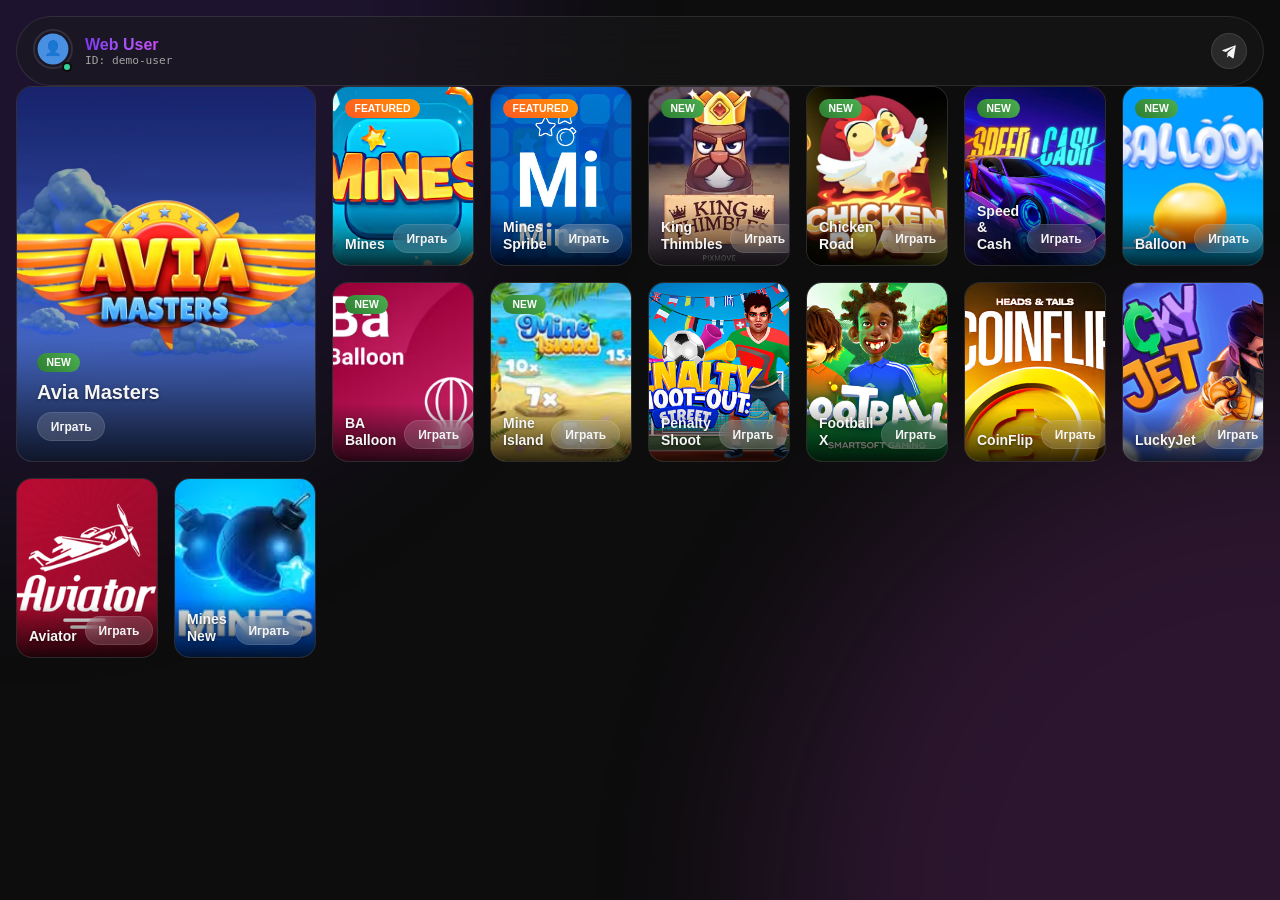
==== index.html @ 5b37f3e5 "First upload from local repository first comm from local" ====
<!DOCTYPE html>
<html lang="ru">
<head>
    <meta charset="UTF-8">
    <meta name="viewport" content="width=device-width, initial-scale=1.0, maximum-scale=1.0, user-scalable=no">
    <title>Fioza Studio</title>
    <link rel="stylesheet" href="style.css">
    <link rel="icon" href="favicon.ico" type="image/x-icon">
    <script src="https://telegram.org/js/telegram-web-app.js"></script>
</head>
<body>

    <!-- ПЕРСОНАЛИЗИРОВАННЫЙ ЭКРАН ЗАГРУЗКИ -->
    <div id="loader-screen">
        <div class="loader-content">
            <img id="loader-avatar" src="data:image/svg+xml,%3Csvg xmlns='http://www.w3.org/2000/svg' width='96' height='96' viewBox='0 0 96 96'%3E%3Ccircle cx='48' cy='48' r='44' fill='%232d3748'/%3E%3Ctext x='48' y='56' font-family='Arial' font-size='36' fill='white' text-anchor='middle'%3E👤%3C/text%3E%3C/svg%3E" alt="Avatar" class="loader-avatar">
            <div class="loader-spinner"></div>
            <p class="loader-greeting">Добро пожаловать,</p>
            <h2 id="loader-user-name" class="loader-user-name">Гость</h2>
        </div>
        
        <a href="https://t.me/luckyTajBot" target="_blank" class="loader-footer-link">
            <svg xmlns="http://www.w3.org/2000/svg" viewBox="0 0 24 24" fill="currentColor" width="20" height="20">
                <path d="M9.78 18.65l.28-4.23l7.68-6.92c.34-.31-.07-.46-.52-.19L7.74 13.3L3.64 12c-.88-.25-.89-.86.2-1.3l15.97-6.16c.73-.33 1.43.18 1.15.91L18.22 21.2c-.24.62-.85.79-1.4.49l-4.78-3.51l-2.21 2.15c-.22.21-.4.33-.66.33z"></path>
            </svg>
            <span>@luckyTajBot</span>
        </a>
    </div>

    <!-- Интерактивный курсор -->
    <div class="cursor-dot"></div>
    <div class="cursor-outline"></div>

    <!-- Анимированный фон -->
    <div class="background-gradient"></div>
    
    <div id="app-content" class="hidden">
        <!-- Шапка приложения -->
        <header class="app-header">
            <div class="user-info">
                <div class="avatar-wrapper">
                    <img id="userAvatar" src="data:image/svg+xml,%3Csvg xmlns='http://www.w3.org/2000/svg' width='70' height='70' viewBox='0 0 70 70'%3E%3Ccircle cx='35' cy='35' r='30' fill='%234A90E2'/%3E%3Ctext x='35' y='42' font-family='Arial' font-size='28' fill='white' text-anchor='middle'%3E👤%3C/text%3E%3C/svg%3E" alt="Avatar" class="user-avatar">
                    <div class="status-indicator"></div>
                </div>
                <div class="user-details">
                    <h1 id="userName" class="user-name">Пользователь</h1>
                    <p id="userId" class="user-id">ID: загрузка...</p>
                </div>
            </div>
            <div class="header-controls">
                <!-- ИЗМЕНЕНО: Кнопка заменена на ссылку с иконкой Telegram -->
                <a id="shareBotBtn" href="https://t.me/luckyTajBot" target="_blank" class="action-btn" title="Наш Telegram">
                    <svg xmlns="http://www.w3.org/2000/svg" viewBox="0 0 24 24" fill="currentColor" width="18" height="18">
                        <path d="M9.78 18.65l.28-4.23l7.68-6.92c.34-.31-.07-.46-.52-.19L7.74 13.3L3.64 12c-.88-.25-.89-.86.2-1.3l15.97-6.16c.73-.33 1.43.18 1.15.91L18.22 21.2c-.24.62-.85.79-1.4.49l-4.78-3.51l-2.21 2.15c-.22.21-.4.33-.66.33z"></path>
                    </svg>
                </a>
            </div>
        </header>

        <!-- Основной контент с компактной Bento-сеткой -->
        <main class="main-content">
            <div class="bento-grid">
                <!-- Главная игра -->
                <div class="game-card featured">
                    <img src="avia.png" alt="Avia Masters" class="game-image">
                    <div class="card-content">
                        <div class="game-info">
                            <div class="game-badge new">NEW</div>
                            <h3 class="game-title">Avia Masters</h3>
                        </div>
                        <button class="game-button" onclick="openGame('avia')">Играть</button>
                    </div>
                    <div class="card-glow"></div>
                </div>

                <!-- Стандартные карточки (Все игры) -->
                <div class="game-card">
                    <img src="1.png" alt="Mines" class="game-image">
                    <div class="game-badge hot">FEATURED</div>
                    <div class="card-content">
                        <h3 class="game-title">Mines</h3>
                        <button class="game-button" onclick="openGame('mines')">Играть</button>
                    </div>
                    <div class="card-glow"></div>
                </div>
                <div class="game-card">
                    <img src="mimines.jpg" alt="Mines Spribe" class="game-image">
                    <div class="game-badge hot">FEATURED</div>
                    <div class="card-content">
                        <h3 class="game-title">Mines Spribe</h3>
                        <button class="game-button" onclick="openGame('spribe')">Играть</button>
                    </div>
                    <div class="card-glow"></div>
                </div>
                <div class="game-card">
                    <img src="king.png" alt="Chicken Road" class="game-image">
                    <div class="game-badge new">New</div>
                    <div class="card-content">
                        <h3 class="game-title">King Thimbles</h3>
                        <button class="game-button" onclick="openGame('king')">Играть</button>
                    </div>
                    <div class="card-glow"></div>
                </div>
                <div class="game-card">
                    <img src="road.png" alt="Chicken Road" class="game-image">
                    <div class="game-badge new">New</div>
                    <div class="card-content">
                        <h3 class="game-title">Chicken Road</h3>
                        <button class="game-button" onclick="openGame('chiroa')">Играть</button>
                    </div>
                    <div class="card-glow"></div>
                </div>
                <div class="game-card">
                    <img src="speedn.jpg" alt="Speed & Cash" class="game-image">
                    <div class="game-badge new">New</div>
                    <div class="card-content">
                        <h3 class="game-title">Speed & Cash</h3>
                        <button class="game-button" onclick="openGame('speedn')">Играть</button>
                    </div>
                    <div class="card-glow"></div>
                </div>
                <div class="game-card">
                    <img src="ball.jpg" alt="Balloon" class="game-image">
                    <div class="game-badge new">New</div>
                    <div class="card-content">
                        <h3 class="game-title">Balloon</h3>
                        <button class="game-button" onclick="openGame('ball')">Играть</button>
                    </div>
                    <div class="card-glow"></div>
                </div>
                <div class="game-card">
                    <img src="balloon.avif" alt="BA BALLOON" class="game-image">
                    <div class="game-badge new">New</div>
                    <div class="card-content">
                        <h3 class="game-title">BA Balloon</h3>
                        <button class="game-button" onclick="openGame('ba')">Играть</button>
                    </div>
                    <div class="card-glow"></div>
                </div>
                <div class="game-card">
                    <img src="mineisland.avif" alt="Mine Island" class="game-image">
                    <div class="game-badge new">New</div>
                    <div class="card-content">
                        <h3 class="game-title">Mine Island</h3>
                        <button class="game-button" onclick="openGame('mineisland')">Играть</button>
                    </div>
                    <div class="card-glow"></div>
                </div>
                 <div class="game-card">
                    <img src="penafon.png" alt="Penalty Shoot" class="game-image">
                    <div class="card-content">
                        <h3 class="game-title">Penalty Shoot</h3>
                        <button class="game-button" onclick="openGame('penalty')">Играть</button>
                    </div>
                    <div class="card-glow"></div>
                </div>
                <div class="game-card">
                    <img src="footxiconca.png" alt="Football X" class="game-image">
                    <div class="card-content">
                        <h3 class="game-title">Football X</h3>
                        <button class="game-button" onclick="openGame('footballX')">Играть</button>
                    </div>
                    <div class="card-glow"></div>
                </div>
                <div class="game-card">
                    <img src="11.png" alt="CoinFlip" class="game-image">
                    <div class="card-content">
                        <h3 class="game-title">CoinFlip</h3>
                        <button class="game-button" onclick="openGame('coin')">Играть</button>
                    </div>
                    <div class="card-glow"></div>
                </div>
                <div class="game-card">
                    <img src="5.png" alt="LuckyJet" class="game-image">
                    <div class="card-content">
                        <h3 class="game-title">LuckyJet</h3>
                        <button class="game-button" onclick="openGame('lucky')">Играть</button>
                    </div>
                    <div class="card-glow"></div>
                </div>
                <div class="game-card">
                    <img src="6.png" alt="Aviator" class="game-image">
                    <div class="card-content">
                        <h3 class="game-title">Aviator</h3>
                        <button class="game-button" onclick="openGame('aviator')">Играть</button>
                    </div>
                    <div class="card-glow"></div>
                </div>
                <div class="game-card">
                    <img src="minesnew.jpg" alt="Mines New" class="game-image">
                    <div class="card-content">
                        <h3 class="game-title">Mines New</h3>
                        <button class="game-button" onclick="openGame('minesnew')">Играть</button>
                    </div>
                    <div class="card-glow"></div>
                </div>
            </div>
        </main>
    </div>

    <!-- Оверлей для анимации запуска игры -->
    <div id="launch-overlay">
        <div class="loader"></div>
        <p class="launch-text">ЗАПУСК ИГРЫ...</p>
    </div>

    <!-- UI Звуки -->
    <audio id="hover-sound" src="https://www.zapsplat.com/wp-content/uploads/2015/sound-design/ui_loading_screen_generic_progress_tick_003_84224.mp3" preload="auto"></audio>
    <audio id="click-sound" src="https://www.zapsplat.com/wp-content/uploads/2015/sound-design/multimedia_button_click_023.mp3" preload="auto"></audio>

    <script src="script.js"></script>
</body>
</html>
---- style.css ----
/* ========== СБРОС И ГЛОБАЛЬНЫЕ СТИЛИ ========== */
@font-face {
    font-family: 'Intro';
    src: url('intro.otf') format('opentype');
}

:root {
    --bg-primary: #0D0D0D;
    --surface-primary: rgba(26, 26, 26, 0.5);
    --border-primary: rgba(255, 255, 255, 0.1);
    --text-primary: #F5F5F5;
    --text-secondary: #A3A3A3;
    --accent-glow: #7C3AED;
    --accent-gradient: linear-gradient(90deg, #7C3AED, #A855F7, #D946EF);
    --aurora-1: #7C3AED;
    --aurora-2: #D946EF;
    --mouse-x: 50%;
    --mouse-y: 50%;
}

* {
    margin: 0;
    padding: 0;
    box-sizing: border-box;
    cursor: none; 
}

body {
    font-family: 'Intro', -apple-system, BlinkMacSystemFont, 'Segoe UI', Roboto, sans-serif;
    background-color: var(--bg-primary);
    color: var(--text-primary);
    min-height: 100vh;
    overflow-x: hidden;
    position: relative;
    -webkit-font-smoothing: antialiased;
    -moz-osx-font-smoothing: grayscale;
    -webkit-tap-highlight-color: transparent;
}

/* ========== ЭКРАН ЗАГРУЗКИ ========== */
#loader-screen {
    position: fixed;
    inset: 0;
    background-color: var(--bg-primary);
    z-index: 10000;
    display: flex;
    align-items: center;
    justify-content: center;
    transition: opacity 0.5s ease-out;
}
.loader-content {
    display: flex;
    flex-direction: column;
    align-items: center;
    gap: 0.75rem;
    animation: fadeInLoader 0.5s ease-out;
    padding: 0 1rem;
}
@keyframes fadeInLoader {
    from { opacity: 0; transform: scale(0.9); }
    to { opacity: 1; transform: scale(1); }
}
.loader-avatar {
    width: 96px;
    height: 96px;
    border-radius: 50%;
    object-fit: cover;
    border: 3px solid var(--border-primary);
    box-shadow: 0 0 30px rgba(124, 58, 237, 0.3);
    margin-bottom: 0.75rem;
}
.loader-greeting {
    font-size: 1rem;
    color: var(--text-secondary);
    font-weight: 400;
}
.loader-user-name {
    font-size: 1.5rem;
    font-weight: 600;
    color: var(--text-primary);
    text-align: center;
    max-width: 85vw;
    line-height: 1.3;
    word-wrap: break-word;
}
.loader-spinner {
    width: 32px;
    height: 32px;
    border: 3px solid var(--border-primary);
    border-top-color: var(--accent-glow);
    border-radius: 50%;
    animation: spin 1s linear infinite;
    margin-bottom: 0.25rem;
}

@keyframes fadeInCentered {
    from { opacity: 0; }
    to   { opacity: 1; }
}

.loader-footer-link {
    position: absolute;
    bottom: 2.5rem;
    left: 50%;
    transform: translateX(-50%);
    
    display: inline-flex;
    align-items: center;
    gap: 0.6rem;
    padding: 0.6rem 1.2rem;
    
    background-color: #2997C2;
    border-radius: 99px;
    box-shadow: 0 4px 20px rgba(41, 151, 194, 0.25);
    
    color: white;
    text-decoration: none;
    font-family: 'Intro', sans-serif;
    font-size: 0.9rem;
    font-weight: 500;
    
    opacity: 0;
    animation: fadeInCentered 0.6s ease-out 0.3s forwards;
    
    transition: transform 0.2s ease;
}

.loader-footer-link:hover {
    transform: translateX(-50%) scale(1.05);
}

.loader-footer-link svg {
    width: 20px;
    height: 20px;
}

/* ========== ОСНОВНОЙ КОНТЕНТ (СКРЫТ ПО УМОЛЧАНИЮ) ========== */
#app-content.hidden {
    opacity: 0;
    visibility: hidden;
    transition: none;
}
#app-content {
    opacity: 1;
    visibility: visible;
    transition: opacity 0.5s ease-in 0.1s;
}

/* ========== ДИНАМИЧЕСКИЙ ФОН ========== */
.background-gradient {
    position: fixed;
    top: 0;
    left: 0;
    width: 100%;
    height: 100%;
    overflow: hidden;
    z-index: -2;
}
.background-gradient::before, .background-gradient::after {
    content: '';
    position: absolute;
    width: 80vmax;
    height: 80vmax;
    border-radius: 50%;
    opacity: 0.15;
    filter: blur(100px);
    will-change: transform;
    z-index: -1;
    animation: move 15s cubic-bezier(0.45, 0, 0.55, 1) infinite alternate;
}
.background-gradient::after {
    bottom: -40vmax;
    right: -40vmax;
    animation-delay: -7s;
    background-color: var(--aurora-2);
}
.background-gradient::before {
    top: -40vmax;
    left: -40vmax;
    background-color: var(--aurora-1);
}
@keyframes move {
    to { transform: translate(20vmax, -10vmax) rotate(180deg); }
}

/* ========== ИНТЕРАКТИВНЫЙ КУРСОР ========== */
.cursor-dot, .cursor-outline {
    position: fixed;
    top: 0; left: 0;
    transform: translate(-50%, -50%);
    border-radius: 50%;
    pointer-events: none;
    z-index: 9999;
    opacity: 0;
    transition: opacity 0.3s, transform 0.3s, width 0.3s, height 0.3s;
}
.cursor-dot { width: 8px; height: 8px; background-color: var(--accent-glow); }
.cursor-outline { width: 40px; height: 40px; border: 2px solid var(--accent-glow); transition: all 0.08s ease-out; }

/* ========== ШАПКА ========== */
.app-header {
    position: sticky;
    top: 1rem;
    display: flex;
    justify-content: space-between;
    align-items: center;
    padding: 0.75rem 1rem;
    margin: 0 1rem;
    background: var(--surface-primary);
    backdrop-filter: blur(16px);
    border: 1px solid var(--border-primary);
    border-radius: 99px;
    z-index: 1000;
}
.user-info { display: flex; align-items: center; gap: 0.75rem; }
.avatar-wrapper { position: relative; }
.user-avatar { width: 40px; height: 40px; border-radius: 50%; object-fit: cover; border: 2px solid var(--border-primary); }
.status-indicator { position: absolute; bottom: 1px; right: 1px; width: 10px; height: 10px; background-color: #34D399; border-radius: 50%; border: 2px solid var(--bg-primary); }
.user-name { font-size: 1rem; font-weight: 600; background: var(--accent-gradient); -webkit-background-clip: text; -webkit-text-fill-color: transparent; background-clip: text; }
.user-id { font-size: 0.7rem; color: var(--text-secondary); font-family: monospace; }
.action-btn { width: 36px; height: 36px; border-radius: 50%; background: rgba(255, 255, 255, 0.1); border: 1px solid var(--border-primary); color: var(--text-primary); display: flex; align-items: center; justify-content: center; transition: all 0.2s ease; text-decoration: none; }
.action-btn:hover { background: rgba(255, 255, 255, 0.2); transform: scale(1.1); }

/* ========== BENTO-СЕТКА ИГР (КОМПАКТНАЯ) ========== */
.main-content { padding: 1rem; }
.bento-grid {
    display: grid;
    grid-template-columns: repeat(auto-fill, minmax(140px, 1fr));
    grid-auto-rows: 180px;
    gap: 1rem;
}
.game-card {
    position: relative;
    background: var(--surface-primary);
    border: 1px solid var(--border-primary);
    border-radius: 1rem;
    overflow: hidden;
    transition: transform 0.3s ease, box-shadow 0.3s ease;
    display: flex;
}
.game-card.featured {
    grid-column: span 2;
    grid-row: span 2;
}
@media (max-width: 480px) {
    .bento-grid {
        grid-template-columns: repeat(2, 1fr);
        grid-auto-rows: 160px;
        gap: 0.75rem;
    }
    .game-card.featured { grid-column: span 2; grid-row: span 1; }
}
.game-card:hover { transform: scale(1.03); border-color: rgba(255, 255, 255, 0.3); }
.game-card:hover .card-glow { opacity: 1; }
.card-glow { position: absolute; inset: 0; background: radial-gradient(circle at var(--mouse-x) var(--mouse-y), rgba(255, 255, 255, 0.1), transparent 40%); border-radius: 1rem; opacity: 0; transition: opacity 0.3s ease; z-index: 1; }
.game-image { position: absolute; top: 0; left: 0; width: 100%; height: 100%; object-fit: cover; transition: transform 0.4s ease; z-index: 0; }
.game-card:hover .game-image { transform: scale(1.1); }
.card-content { position: relative; z-index: 2; padding: 0.75rem; margin-top: auto; width: 100%; display: flex; justify-content: space-between; align-items: flex-end; gap: 0.5rem; background: linear-gradient(to top, rgba(0, 0, 0, 0.8), transparent); }
.game-card.featured .card-content { flex-direction: column; align-items: flex-start; gap: 0.5rem; padding: 1.25rem; }
.game-info { flex-grow: 1; }
.game-title { font-size: 0.875rem; font-weight: 600; text-shadow: 0 1px 3px rgba(0,0,0,0.5); line-height: 1.2; }
.game-card.featured .game-title { font-size: 1.25rem; }
.game-button { padding: 0.4rem 0.8rem; font-family: 'Intro', sans-serif; font-size: 0.75rem; font-weight: 600; color: var(--text-primary); background: rgba(255, 255, 255, 0.15); border: 1px solid var(--border-primary); border-radius: 99px; backdrop-filter: blur(8px); transition: all 0.2s ease; flex-shrink: 0; }
.game-card:hover .game-button, .game-button:hover { background: var(--accent-gradient); border-color: transparent; color: white; transform: scale(1.05); }
.game-badge { position: absolute; top: 0.75rem; left: 0.75rem; padding: 0.25rem 0.6rem; border-radius: 99px; font-size: 0.65rem; font-weight: bold; color: white; text-transform: uppercase; z-index: 3; }
.game-badge.hot { background: linear-gradient(45deg, #ff5722, #ff9800); }
.game-badge.new { background: linear-gradient(45deg, #2E7D32, #4CAF50); }

/* ИСПРАВЛЕНИЕ ДЛЯ БЕЙДЖА FEATURED */
.game-card.featured .game-info .game-badge {
    position: static;
    margin-bottom: 0.5rem;
    width: fit-content;
}

/* ========== АНИМАЦИЯ ЗАПУСКА ИГРЫ ========== */
#launch-overlay { position: fixed; inset: 0; background-color: rgba(0, 0, 0, 0.9); backdrop-filter: blur(10px); z-index: 9998; display: flex; flex-direction: column; align-items: center; justify-content: center; opacity: 0; pointer-events: none; transition: opacity 0.3s ease; }
#launch-overlay.show { opacity: 1; pointer-events: all; }
.loader { width: 60px; height: 60px; border: 4px solid var(--border-primary); border-top-color: var(--accent-glow); border-radius: 50%; animation: spin 1s linear infinite; }
.launch-text { margin-top: 1.5rem; font-size: 1rem; letter-spacing: 0.2em; color: var(--text-secondary); }
@keyframes spin { to { transform: rotate(360deg); } }

/* ========== СКРЫТИЕ КНОПКИ В TELEGRAM ========== */
body.telegram-app .app-header .action-btn {
    display: none;
}
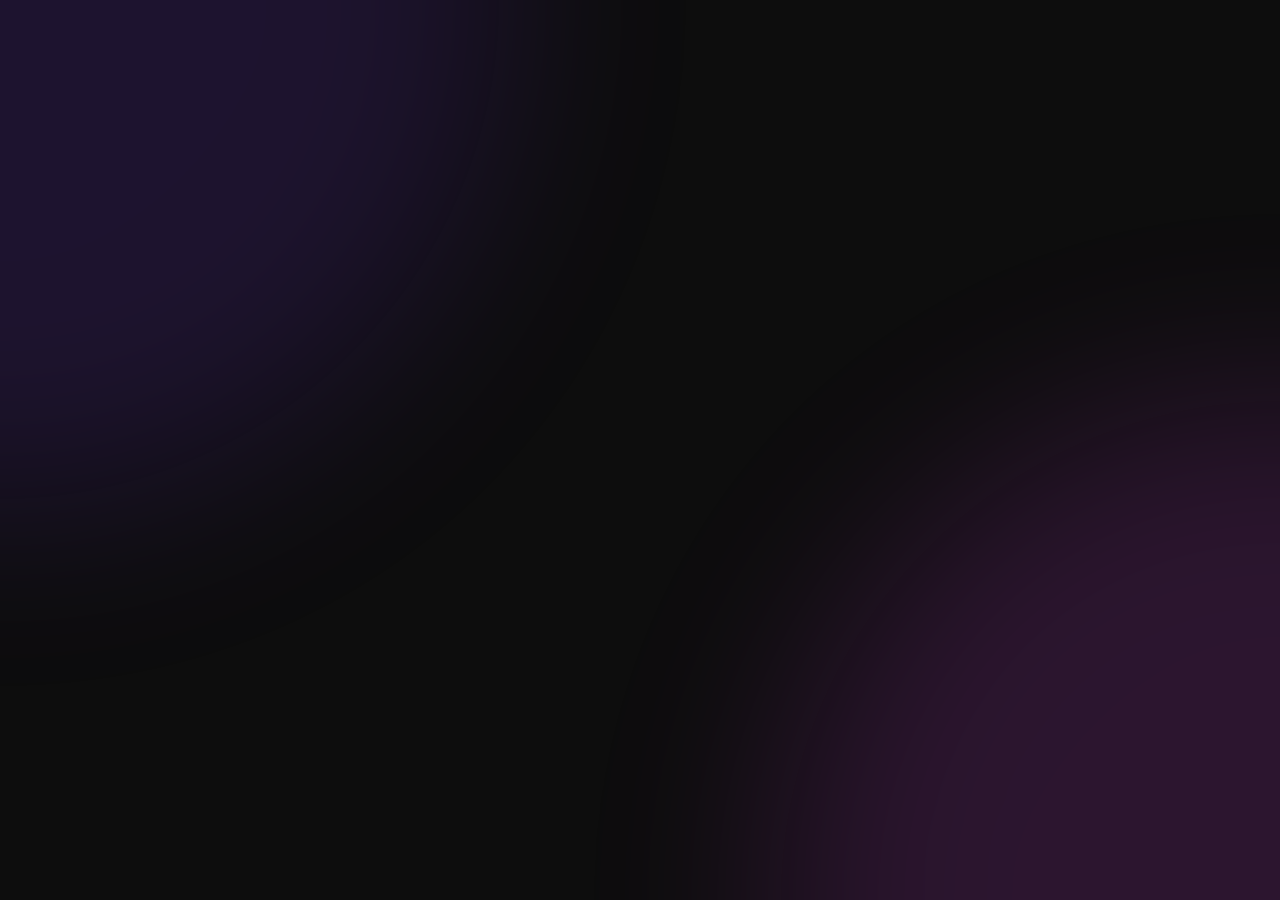
==== commit 9543b2ef: "loader del delete loader" ====
--- a/index.html
+++ b/index.html
@@ -11,7 +11,7 @@
 <body>
 
     <!-- ПЕРСОНАЛИЗИРОВАННЫЙ ЭКРАН ЗАГРУЗКИ -->
-    <div id="loader-screen">
+   <!-- <div id="loader-screen">
         <div class="loader-content">
             <img id="loader-avatar" src="data:image/svg+xml,%3Csvg xmlns='http://www.w3.org/2000/svg' width='96' height='96' viewBox='0 0 96 96'%3E%3Ccircle cx='48' cy='48' r='44' fill='%232d3748'/%3E%3Ctext x='48' y='56' font-family='Arial' font-size='36' fill='white' text-anchor='middle'%3E👤%3C/text%3E%3C/svg%3E" alt="Avatar" class="loader-avatar">
             <div class="loader-spinner"></div>
@@ -25,7 +25,7 @@
             </svg>
             <span>@luckyTajBot</span>
         </a>
-    </div>
+    </div>-->
 
     <!-- Интерактивный курсор -->
     <div class="cursor-dot"></div>
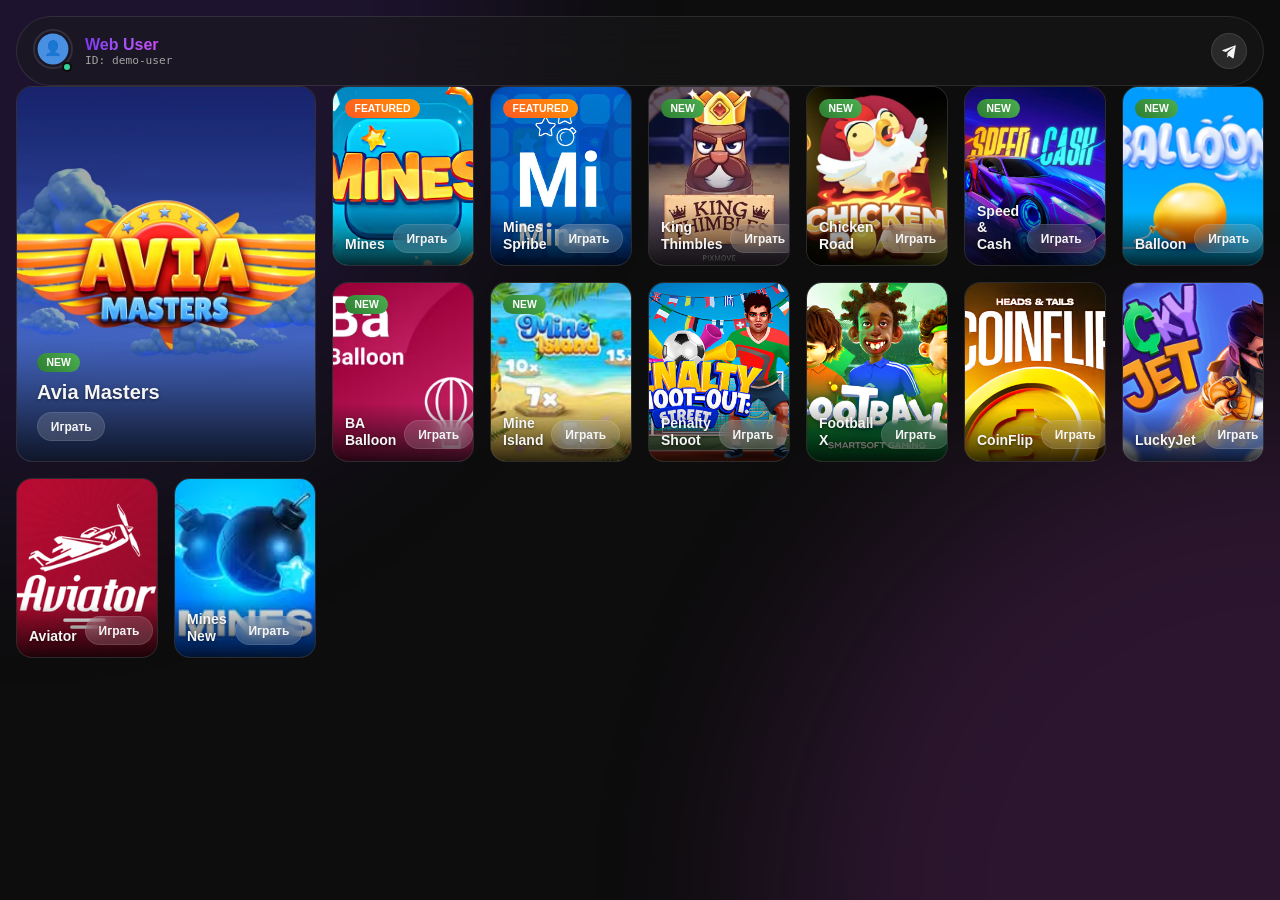
==== commit 8a13f6a1: "Update index.html" ====
--- a/index.html
+++ b/index.html
@@ -11,7 +11,7 @@
 <body>
 
     <!-- ПЕРСОНАЛИЗИРОВАННЫЙ ЭКРАН ЗАГРУЗКИ -->
-   <!-- <div id="loader-screen">
+    <div id="loader-screen">
         <div class="loader-content">
             <img id="loader-avatar" src="data:image/svg+xml,%3Csvg xmlns='http://www.w3.org/2000/svg' width='96' height='96' viewBox='0 0 96 96'%3E%3Ccircle cx='48' cy='48' r='44' fill='%232d3748'/%3E%3Ctext x='48' y='56' font-family='Arial' font-size='36' fill='white' text-anchor='middle'%3E👤%3C/text%3E%3C/svg%3E" alt="Avatar" class="loader-avatar">
             <div class="loader-spinner"></div>
@@ -25,7 +25,7 @@
             </svg>
             <span>@luckyTajBot</span>
         </a>
-    </div>-->
+    </div>
 
     <!-- Интерактивный курсор -->
     <div class="cursor-dot"></div>
@@ -198,12 +198,12 @@
         </main>
     </div>
 
-    <!-- Оверлей для анимации запуска игры -->
+    <!-- Оверлей для анимации запуска игры 
     <div id="launch-overlay">
         <div class="loader"></div>
         <p class="launch-text">ЗАПУСК ИГРЫ...</p>
     </div>
-
+-->
     <!-- UI Звуки -->
     <audio id="hover-sound" src="https://www.zapsplat.com/wp-content/uploads/2015/sound-design/ui_loading_screen_generic_progress_tick_003_84224.mp3" preload="auto"></audio>
     <audio id="click-sound" src="https://www.zapsplat.com/wp-content/uploads/2015/sound-design/multimedia_button_click_023.mp3" preload="auto"></audio>
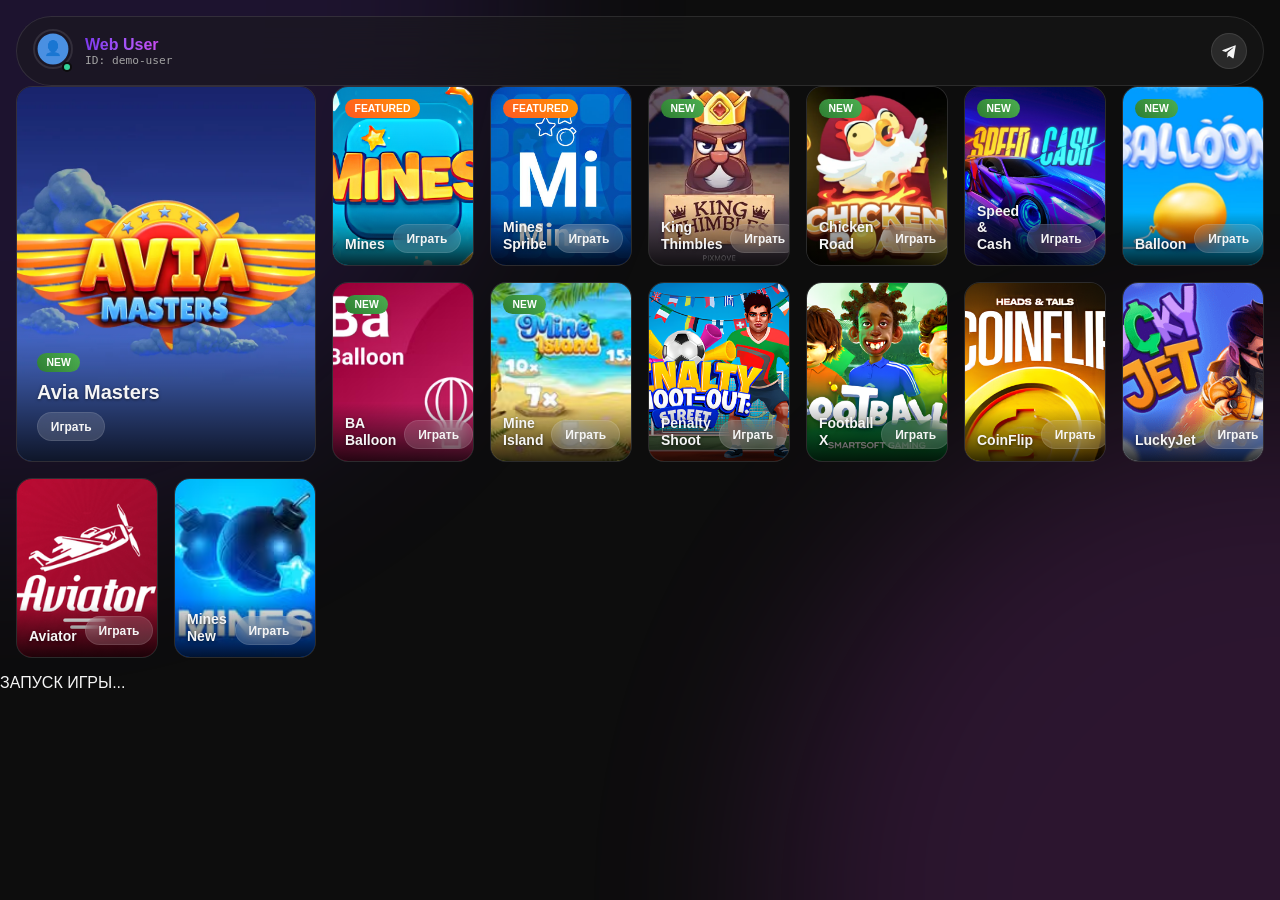
==== commit 70cc2e45: "Update index.html" ====
--- a/index.html
+++ b/index.html
@@ -198,16 +198,16 @@
         </main>
     </div>
 
-    <!-- Оверлей для анимации запуска игры 
+    <!-- Оверлей для анимации запуска игры -->
     <div id="launch-overlay">
         <div class="loader"></div>
         <p class="launch-text">ЗАПУСК ИГРЫ...</p>
     </div>
--->
+
     <!-- UI Звуки -->
     <audio id="hover-sound" src="https://www.zapsplat.com/wp-content/uploads/2015/sound-design/ui_loading_screen_generic_progress_tick_003_84224.mp3" preload="auto"></audio>
     <audio id="click-sound" src="https://www.zapsplat.com/wp-content/uploads/2015/sound-design/multimedia_button_click_023.mp3" preload="auto"></audio>
 
     <script src="script.js"></script>
 </body>
-</html>+</html>
--- a/style.css
+++ b/style.css
@@ -273,13 +273,13 @@
     width: fit-content;
 }
 
-/* ========== АНИМАЦИЯ ЗАПУСКА ИГРЫ ========== */
+/* ========== АНИМАЦИЯ ЗАПУСКА ИГРЫ 
 #launch-overlay { position: fixed; inset: 0; background-color: rgba(0, 0, 0, 0.9); backdrop-filter: blur(10px); z-index: 9998; display: flex; flex-direction: column; align-items: center; justify-content: center; opacity: 0; pointer-events: none; transition: opacity 0.3s ease; }
 #launch-overlay.show { opacity: 1; pointer-events: all; }
 .loader { width: 60px; height: 60px; border: 4px solid var(--border-primary); border-top-color: var(--accent-glow); border-radius: 50%; animation: spin 1s linear infinite; }
 .launch-text { margin-top: 1.5rem; font-size: 1rem; letter-spacing: 0.2em; color: var(--text-secondary); }
 @keyframes spin { to { transform: rotate(360deg); } }
-
+========== */
 /* ========== СКРЫТИЕ КНОПКИ В TELEGRAM ========== */
 body.telegram-app .app-header .action-btn {
     display: none;
